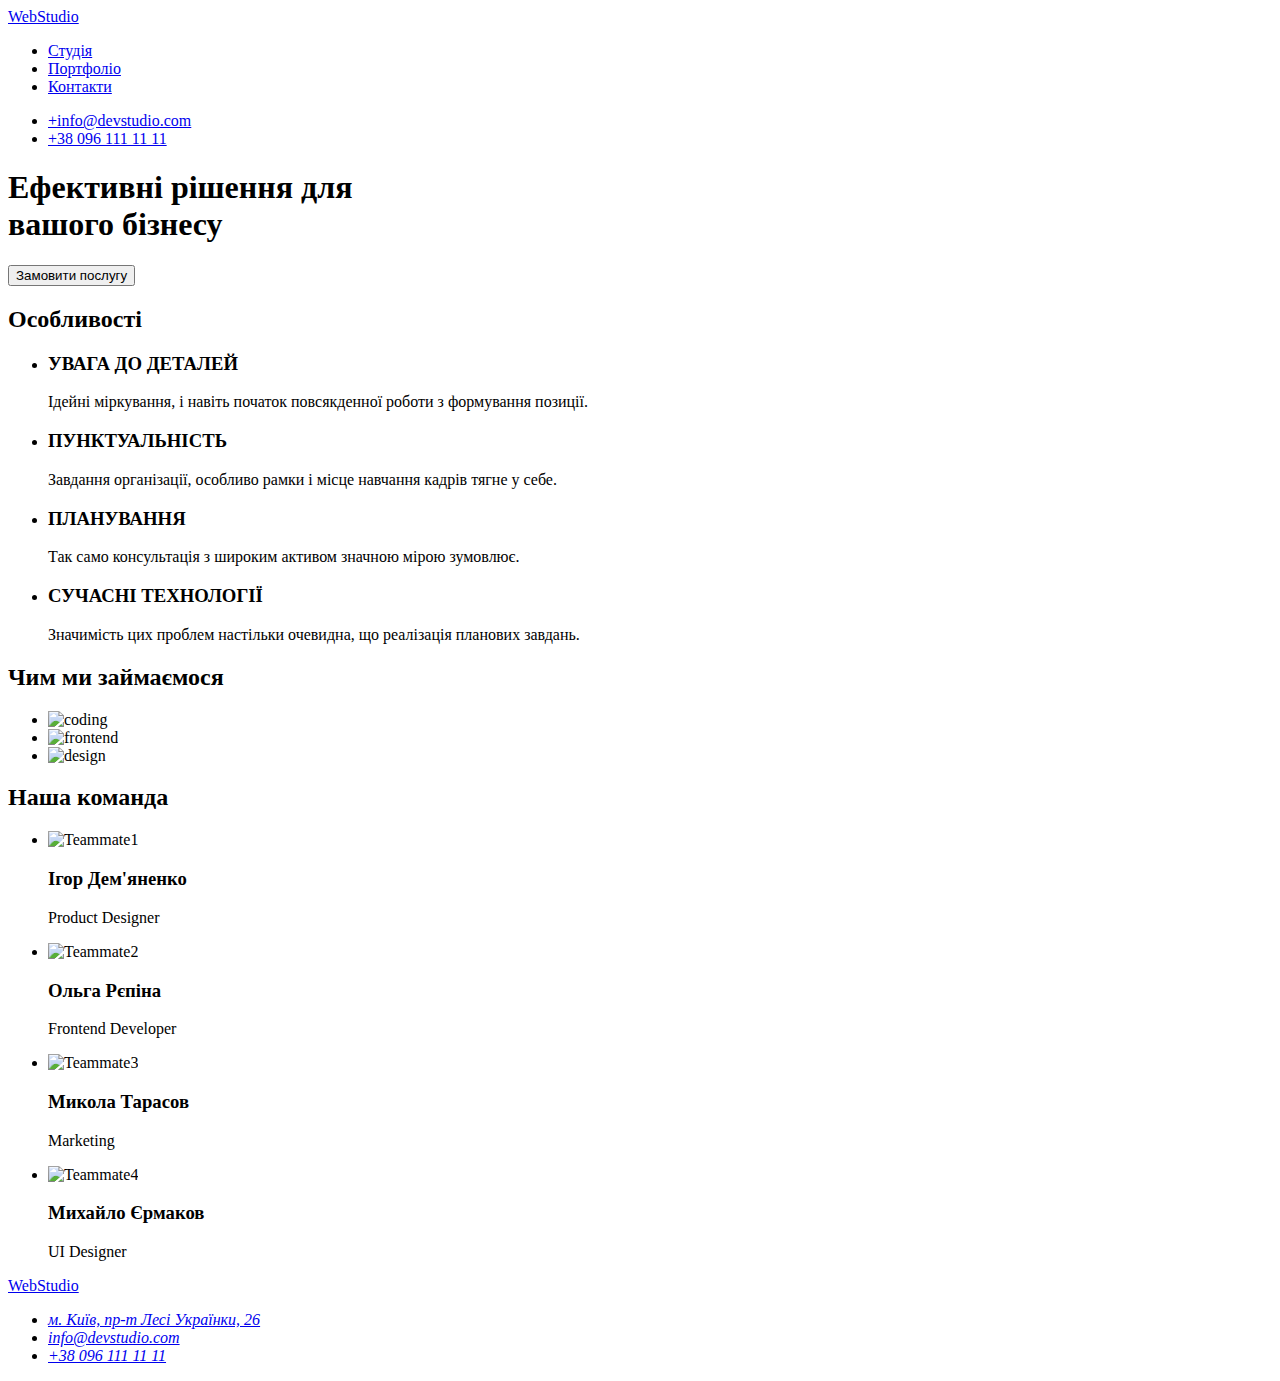
==== index.html @ 25207600 "added new repository" ====
<!DOCTYPE html>
<html lang="en">
  <head>
    <meta charset="UTF-8" />
    <meta http-equiv="X-UA-Compatible" content="IE=edge" />
    <meta name="viewport" content="width=device-width, initial-scale=1.0" />
    <title>WebStudio</title>
  </head>

  <body>
    <!--Верхня частина-->
    <header>
      <nav>
        <!--Навігаційна панель-->
        <a href="/">WebStudio</a>
        <ul>
          <li><a href="/">Студiя</a></li>
          <li><a href="#">Портфоліо</a></li>
          <li><a href="#">Контакти</a></li>
        </ul>
      </nav>
      <ul>
        <li><a href="mailto:info@devstudio.com">+info@devstudio.com</a></li>
        <li><a href="tel:+380961111111">+38 096 111 11 11</a></li>
      </ul>
    </header>

    <!--Основна частина-->
    <main>
      <div class="head_title">
        <section>
          <h1>
            Ефективні рішення для <br />
            вашого бізнесу
          </h1>
          <button type="button">Замовити послугу</button>
        </section>
      </div>

      <!--Особливості-->
      <section class="features">
        <h2>Особливості</h2>
        <ul>
          <li>
            <h3>УВАГА ДО ДЕТАЛЕЙ</h3>
            <p>
              Ідейні міркування, і навіть початок повсякденної роботи з
              формування позиції.
            </p>
          </li>
          <li>
            <h3>ПУНКТУАЛЬНІСТЬ</h3>
            <p>
              Завдання організації, особливо рамки і місце навчання кадрів тягне
              у себе.
            </p>
          </li>
          <li>
            <h3>ПЛАНУВАННЯ</h3>
            <p>
              Так само консультація з широким активом значною мірою зумовлює.
            </p>
          </li>
          <li>
            <h3>СУЧАСНІ ТЕХНОЛОГІЇ</h3>
            <p>
              Значимість цих проблем настільки очевидна, що реалізація планових
              завдань.
            </p>
          </li>
        </ul>
      </section>

      <!--Чим ми займаємось-->
      <section class="about">
        <h2>Чим ми займаємося</h2>
        <ul>
          <li>
            <img src="./images/box1.jpg" alt="coding" width="370" />
          </li>
          <li>
            <img src="./images/box2.jpg" alt="frontend" width="370" />
          </li>
          <li>
            <img src="./images/box3.jpg" alt="design" width="370" />
          </li>
        </ul>
      </section>

      <!--Наша команда-->
      <section class="team">
        <h2>Наша команда</h2>
        <ul>
          <li>
            <img src="./images/team1.jpg" alt="Teammate1" width="270" />
            <h3>Ігор Дем'яненко</h3>
            <p>Product Designer</p>
          </li>
          <li>
            <img src="./images/team2.jpg" alt="Teammate2" width="270" />
            <h3>Ольга Рєпіна</h3>
            <p>Frontend Developer</p>
          </li>
          <li>
            <img src="./images/team3.jpg" alt="Teammate3" width="270" />
            <h3>Микола Тарасов</h3>
            <p>Marketing</p>
          </li>
          <li>
            <img src="./images/team4.jpg" alt="Teammate4" width="270" />
            <h3>Михайло Єрмаков</h3>
            <p>UI Designer</p>
          </li>
        </ul>
      </section>
    </main>

    <!--Підвал-->
    <footer>
      <a href="/">WebStudio</a>
      <!--Адреса-->
      <address>
        <ul>
          <li>
            <a
              href="https://goo.gl/maps/3wDKGsZWBvjscRRt9"
              target="_blank"
              rel="noopener noreferrer nofollow"
              >м. Київ, пр-т Лесі Українки, 26</a
            >
          </li>
          <li>
            <a href="mailto:info@devstudio.com">info@devstudio.com</a>
          </li>
          <li>
            <a href="tel:+380961111111">+38 096 111 11 11</a>
          </li>
        </ul>
      </address>
    </footer>
  </body>
</html>
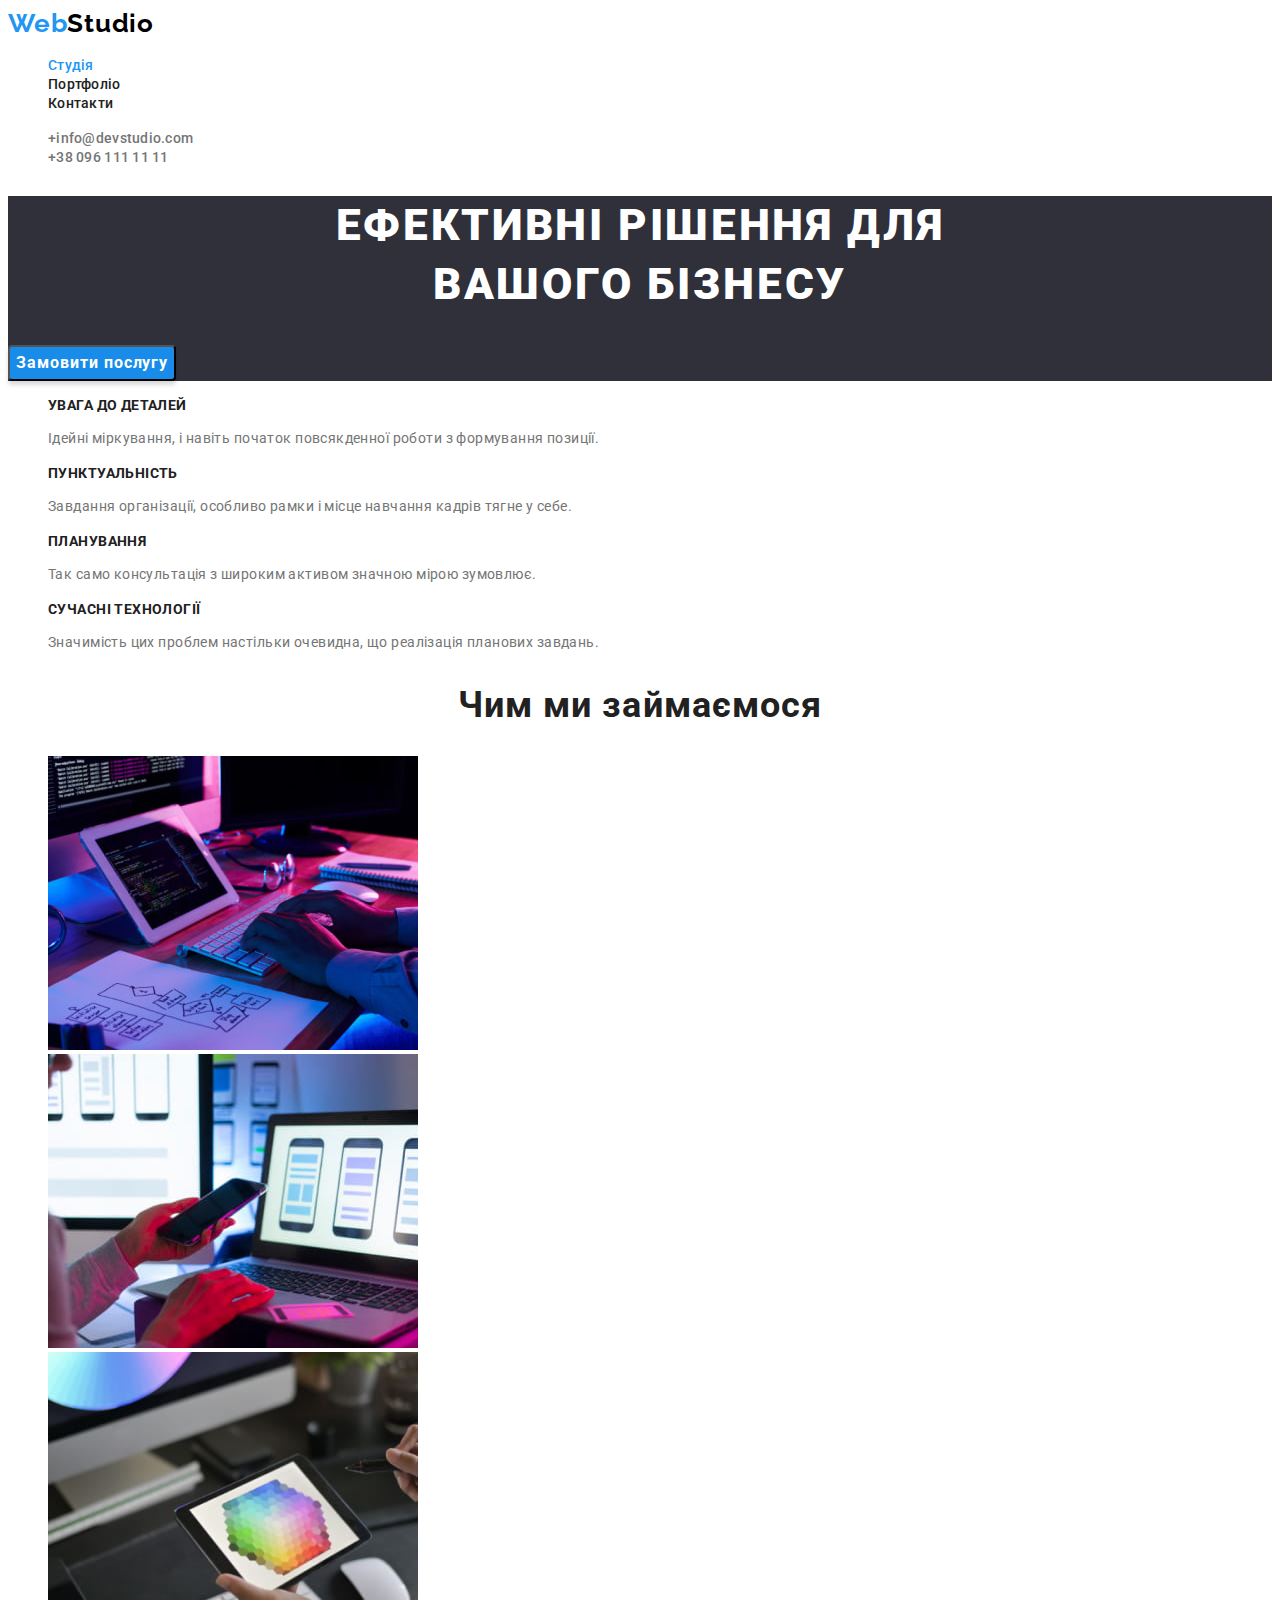
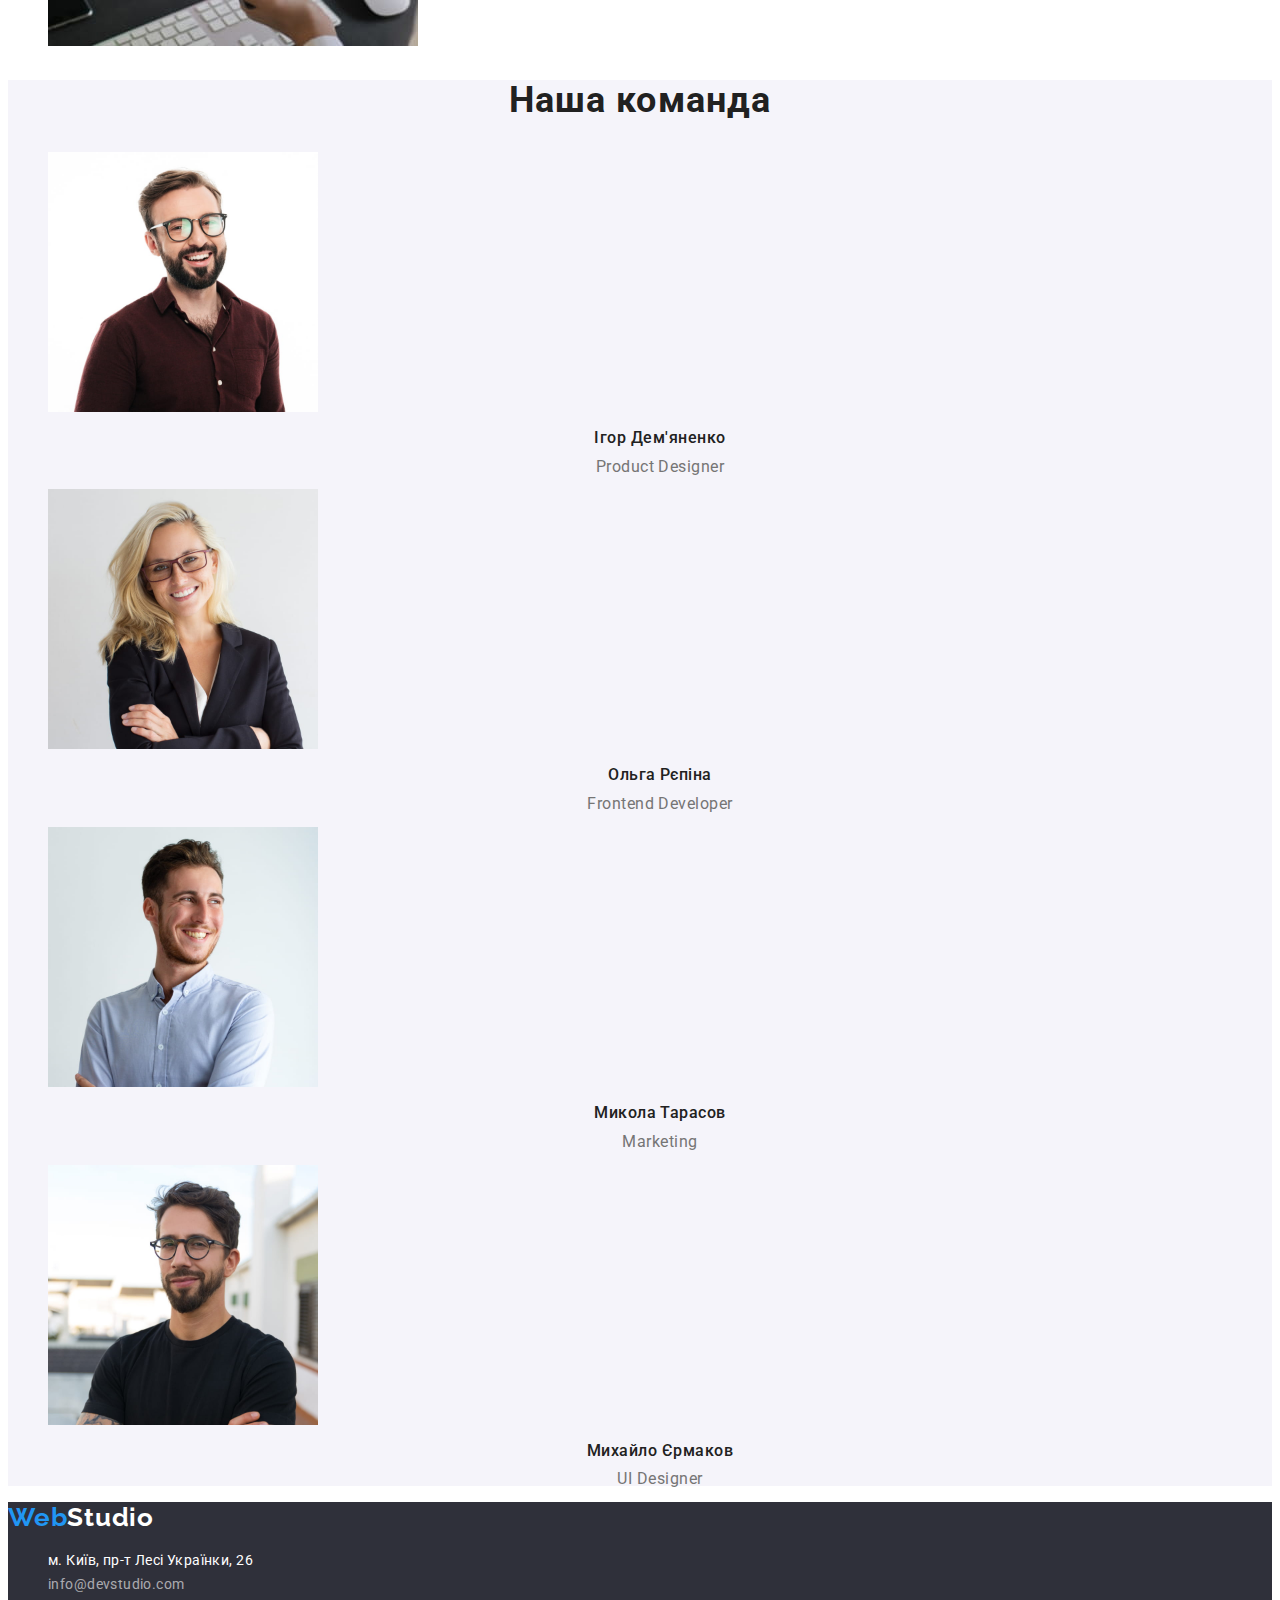
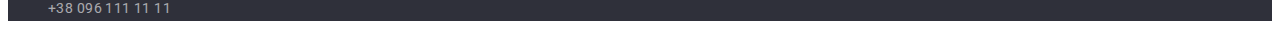
==== commit cbfda935: "edit page1+page2" ====
--- a/index.html
+++ b/index.html
@@ -5,65 +5,83 @@
     <meta http-equiv="X-UA-Compatible" content="IE=edge" />
     <meta name="viewport" content="width=device-width, initial-scale=1.0" />
     <title>WebStudio</title>
+    <link rel="preconnect" href="https://fonts.googleapis.com" />
+    <link rel="preconnect" href="https://fonts.gstatic.com" crossorigin />
+    <link
+      href="https://fonts.googleapis.com/css2?family=Raleway:wght@700&family=Roboto:wght@400;500;700;900&display=swap"
+      rel="stylesheet"
+    />
+    <link rel="stylesheet" href="./css/styles.css" />
   </head>
 
   <body>
     <!--Верхня частина-->
     <header>
-      <nav>
-        <!--Навігаційна панель-->
-        <a href="/">WebStudio</a>
-        <ul>
-          <li><a href="/">Студiя</a></li>
-          <li><a href="#">Портфоліо</a></li>
-          <li><a href="#">Контакти</a></li>
+      <!--Навігаційна панель-->
+      <nav class="nav-panel">
+        <a href="./index.html" class="logo"
+          ><span class="web">Web</span>Studio</a
+        >
+        <ul class="nav-list list">
+          <li class="nav-item">
+            <a href="./index.html" class="nav-link current">Студiя</a>
+          </li>
+          <li class="nav-item">
+            <a href="./portfolio.html" class="nav-link">Портфоліо</a>
+          </li>
+          <li class="nav-item"><a href="#" class="nav-link">Контакти</a></li>
         </ul>
       </nav>
-      <ul>
-        <li><a href="mailto:info@devstudio.com">+info@devstudio.com</a></li>
-        <li><a href="tel:+380961111111">+38 096 111 11 11</a></li>
+      <ul class="nav-contacts list">
+        <li class="nav-contacts-item">
+          <a href="mailto:info@devstudio.com" class="nav-contact"
+            >+info@devstudio.com</a
+          >
+        </li>
+        <li class="nav-contacts-item">
+          <a href="tel:+380961111111" class="nav-contact">+38 096 111 11 11</a>
+        </li>
       </ul>
     </header>
 
     <!--Основна частина-->
     <main>
-      <div class="head_title">
-        <section>
-          <h1>
-            Ефективні рішення для <br />
-            вашого бізнесу
-          </h1>
-          <button type="button">Замовити послугу</button>
-        </section>
-      </div>
+      <!-- Секція герой -->
+      <section class="hero">
+        <h1 class="hero-title">
+          Ефективні рішення для <br />
+          вашого бізнесу
+        </h1>
+        <button type="button" class="hero-btn">Замовити послугу</button>
+      </section>
 
       <!--Особливості-->
       <section class="features">
-        <h2>Особливості</h2>
-        <ul>
-          <li>
-            <h3>УВАГА ДО ДЕТАЛЕЙ</h3>
-            <p>
+        <h2 class="visually-hidden">Особливості</h2>
+        <ul class="features-list list">
+          <li class="features-item">
+            <h3 class="features-subtitle">УВАГА ДО ДЕТАЛЕЙ</h3>
+            <p class="features-text">
               Ідейні міркування, і навіть початок повсякденної роботи з
               формування позиції.
             </p>
           </li>
-          <li>
-            <h3>ПУНКТУАЛЬНІСТЬ</h3>
-            <p>
+          <li class="features-item">
+            <h3 class="features-subtitle">ПУНКТУАЛЬНІСТЬ</h3>
+            <p class="features-text">
               Завдання організації, особливо рамки і місце навчання кадрів тягне
               у себе.
             </p>
           </li>
-          <li>
-            <h3>ПЛАНУВАННЯ</h3>
-            <p>
+          <li class="features-item">
+            <h3 class="features-subtitle">ПЛАНУВАННЯ</h3>
+            <p class="features-text">
               Так само консультація з широким активом значною мірою зумовлює.
             </p>
           </li>
-          <li>
-            <h3>СУЧАСНІ ТЕХНОЛОГІЇ</h3>
-            <p>
+          <li class="features-item">
+            <h3 class="features-subtitle">СУЧАСНІ ТЕХНОЛОГІЇ</h3>
+            <p class="features-text">
               Значимість цих проблем настільки очевидна, що реалізація планових
               завдань.
             </p>
@@ -73,15 +91,15 @@
 
       <!--Чим ми займаємось-->
       <section class="about">
-        <h2>Чим ми займаємося</h2>
-        <ul>
-          <li>
+        <h2 class="about-title">Чим ми займаємося</h2>
+        <ul class="about-list list">
+          <li class="about-item">
             <img src="./images/box1.jpg" alt="coding" width="370" />
           </li>
-          <li>
+          <li class="about-item">
             <img src="./images/box2.jpg" alt="frontend" width="370" />
           </li>
-          <li>
+          <li class="about-item">
             <img src="./images/box3.jpg" alt="design" width="370" />
           </li>
         </ul>
@@ -89,27 +107,47 @@
 
       <!--Наша команда-->
       <section class="team">
-        <h2>Наша команда</h2>
-        <ul>
-          <li>
-            <img src="./images/team1.jpg" alt="Teammate1" width="270" />
-            <h3>Ігор Дем'яненко</h3>
-            <p>Product Designer</p>
+        <h2 class="team-title">Наша команда</h2>
+        <ul class="team-list list">
+          <li class="team-item">
+            <img
+              class="team-image"
+              src="./images/team1.jpg"
+              alt="Ihor Demyanenko"
+              width="270"
+            />
+            <h3 class="team-subtitle">Ігор Дем'яненко</h3>
+            <p class="team-description">Product Designer</p>
           </li>
-          <li>
-            <img src="./images/team2.jpg" alt="Teammate2" width="270" />
-            <h3>Ольга Рєпіна</h3>
-            <p>Frontend Developer</p>
+          <li class="team-item">
+            <img
+              class="team-image"
+              src="./images/team2.jpg"
+              alt="Olga Repina"
+              width="270"
+            />
+            <h3 class="team-subtitle">Ольга Рєпіна</h3>
+            <p class="team-description">Frontend Developer</p>
           </li>
-          <li>
-            <img src="./images/team3.jpg" alt="Teammate3" width="270" />
-            <h3>Микола Тарасов</h3>
-            <p>Marketing</p>
+          <li class="team-item">
+            <img
+              class="team-image"
+              src="./images/team3.jpg"
+              alt="Mykola Tarasov"
+              width="270"
+            />
+            <h3 class="team-subtitle">Микола Тарасов</h3>
+            <p class="team-description">Marketing</p>
           </li>
-          <li>
-            <img src="./images/team4.jpg" alt="Teammate4" width="270" />
-            <h3>Михайло Єрмаков</h3>
-            <p>UI Designer</p>
+          <li class="team-item">
+            <img
+              class="team-image"
+              src="./images/team4.jpg"
+              alt="Mykhaylo Ermakov"
+              width="270"
+            />
+            <h3 class="team-subtitle">Михайло Єрмаков</h3>
+            <p class="team-description">UI Designer</p>
           </li>
         </ul>
       </section>
@@ -117,23 +155,30 @@
 
     <!--Підвал-->
     <footer>
-      <a href="/">WebStudio</a>
+      <a href="./index.html" class="foot-logo"
+        ><span class="web">Web</span>Studio</a
+      >
       <!--Адреса-->
       <address>
-        <ul>
-          <li>
+        <ul class="address-list list">
+          <li class="address-item">
             <a
               href="https://goo.gl/maps/3wDKGsZWBvjscRRt9"
               target="_blank"
               rel="noopener noreferrer nofollow"
+              class="address-street contact"
               >м. Київ, пр-т Лесі Українки, 26</a
             >
           </li>
-          <li>
-            <a href="mailto:info@devstudio.com">info@devstudio.com</a>
+          <li class="address-item">
+            <a href="mailto:info@devstudio.com" class="address-contact contact"
+              >info@devstudio.com</a
+            >
           </li>
-          <li>
-            <a href="tel:+380961111111">+38 096 111 11 11</a>
+          <li class="address-item">
+            <a href="tel:+380961111111" class="address-contact contact"
+              >+38 096 111 11 11</a
+            >
           </li>
         </ul>
       </address>
--- a/css/styles.css
+++ b/css/styles.css
@@ -0,0 +1,214 @@
+:root {
+  --main-color: #212121;
+  --second-color: #757575;
+  --third-color: #2196f3;
+}
+
+body {
+  font-family: "Roboto", sans-serif;
+  background-color: #ffffff;
+  color: var(--main-color);
+}
+
+.list {
+  list-style: none;
+}
+
+a {
+  text-decoration: none;
+}
+/* Шапка.Логотип */
+.web,
+.logo,
+.foot-logo {
+  font-family: "Raleway", sans-serif;
+  font-weight: 700;
+  font-size: 26px;
+  line-height: 1.2;
+  letter-spacing: 0.03em;
+}
+
+.logo {
+  color: #000000;
+}
+
+.web {
+  color: var(--third-color);
+}
+
+.foot-logo {
+  color: #ffffff;
+}
+/* Шапка.Навігація */
+.nav-link,
+.nav-contact {
+  font-weight: 500;
+  font-size: 14px;
+  line-height: 1.14;
+  letter-spacing: 0.02em;
+}
+
+.nav-contact:hover,
+.nav-contact:focus,
+.nav-link:hover,
+.nav-link:focus,
+.nav-link.current {
+  color: var(--third-color);
+}
+
+.nav-link {
+  color: var(--main-color);
+}
+.nav-contact {
+  color: var(--second-color);
+}
+/* Сторінка "Студія" Секція герой */
+.hero {
+  background-color: #2f303a;
+}
+
+.hero-title {
+  font-weight: 900;
+  font-size: 44px;
+  line-height: 1.36;
+  text-align: center;
+  letter-spacing: 0.06em;
+  text-transform: uppercase;
+  color: #ffffff;
+}
+
+.hero-btn {
+  font-family: inherit;
+  background-color: #188ce8;
+  box-shadow: 0px 4px 4px rgba(0, 0, 0, 0.15);
+  border-radius: 4px;
+  font-weight: 700;
+  font-size: 16px;
+  line-height: 1.87;
+  display: flex;
+  align-items: center;
+  text-align: center;
+  letter-spacing: 0.06em;
+  color: #ffffff;
+}
+.hero-btn:hover,
+.hero-btn:focus {
+  cursor: pointer;
+  background-color: #188ce8;
+}
+/* Особливості */
+.visually-hidden,
+.about-title,
+.team-title {
+  font-weight: 700;
+  font-size: 36px;
+  line-height: 1.16;
+  text-align: center;
+  letter-spacing: 0.03em;
+  color: var(--main-color);
+}
+.visually-hidden {
+  position: absolute;
+  white-space: nowrap;
+  width: 1px;
+  height: 1px;
+  overflow: hidden;
+  border: 0;
+  padding: 0;
+  clip: rect(0 0 0 0);
+  clip-path: inset(50%);
+  margin: -1px;
+}
+.features-subtitle {
+  font-weight: 700;
+  font-size: 14px;
+  line-height: 1.15;
+  letter-spacing: 0.03em;
+  text-transform: uppercase;
+  color: var(--main-color);
+}
+.features-text {
+  font-size: 14px;
+  line-height: 1.71;
+  letter-spacing: 0.03em;
+  color: var(--second-color);
+}
+/* Наша команда */
+.team {
+  background-color: #f5f4fa;
+}
+
+.team-subtitle {
+  font-weight: 500;
+  font-size: 16px;
+  line-height: 0.8;
+  text-align: center;
+  letter-spacing: 0.03em;
+  color: var(--main-color);
+}
+.team-description {
+  font-size: 16px;
+  line-height: 0.8;
+  text-align: center;
+  letter-spacing: 0.03em;
+  color: var(--second-color);
+}
+
+/* Сторінка "Портфоліо" */
+
+/* Фільтр */
+.btn {
+  font-family: inherit;
+  font-weight: 500;
+  font-size: 16px;
+  line-height: 1.6;
+  text-align: center;
+  letter-spacing: 0.03em;
+  color: #212121;
+  background-color: #f5f4fa;
+  border-radius: 4px;
+}
+
+.btn:hover,
+.btn:focus {
+  background-color: var(--third-color);
+  color: #ffffff;
+  box-shadow: 0px 3px 1px rgba(0, 0, 0, 0.1), 0px 1px 2px rgba(0, 0, 0, 0.08),
+    0px 2px 2px rgba(0, 0, 0, 0.12);
+  cursor: pointer;
+}
+
+/* Проєкти */
+.project-item-title {
+  font-weight: 700;
+  font-size: 18px;
+  line-height: 2;
+  letter-spacing: 0.06em;
+  color: var(--main-color);
+}
+
+.project-item-text {
+  font-size: 16px;
+  line-height: 1.87;
+  letter-spacing: 0.03em;
+  color: var(--second-color);
+}
+
+/* Підвал */
+
+footer {
+  background-color: #2f303a;
+}
+.contact {
+  font-style: normal;
+  font-size: 14px;
+  line-height: 1.7;
+  letter-spacing: 0.03em;
+}
+
+.address-street {
+  color: #ffffff;
+}
+.address-contact {
+  color: rgba(255, 255, 255, 0.6);
+}
